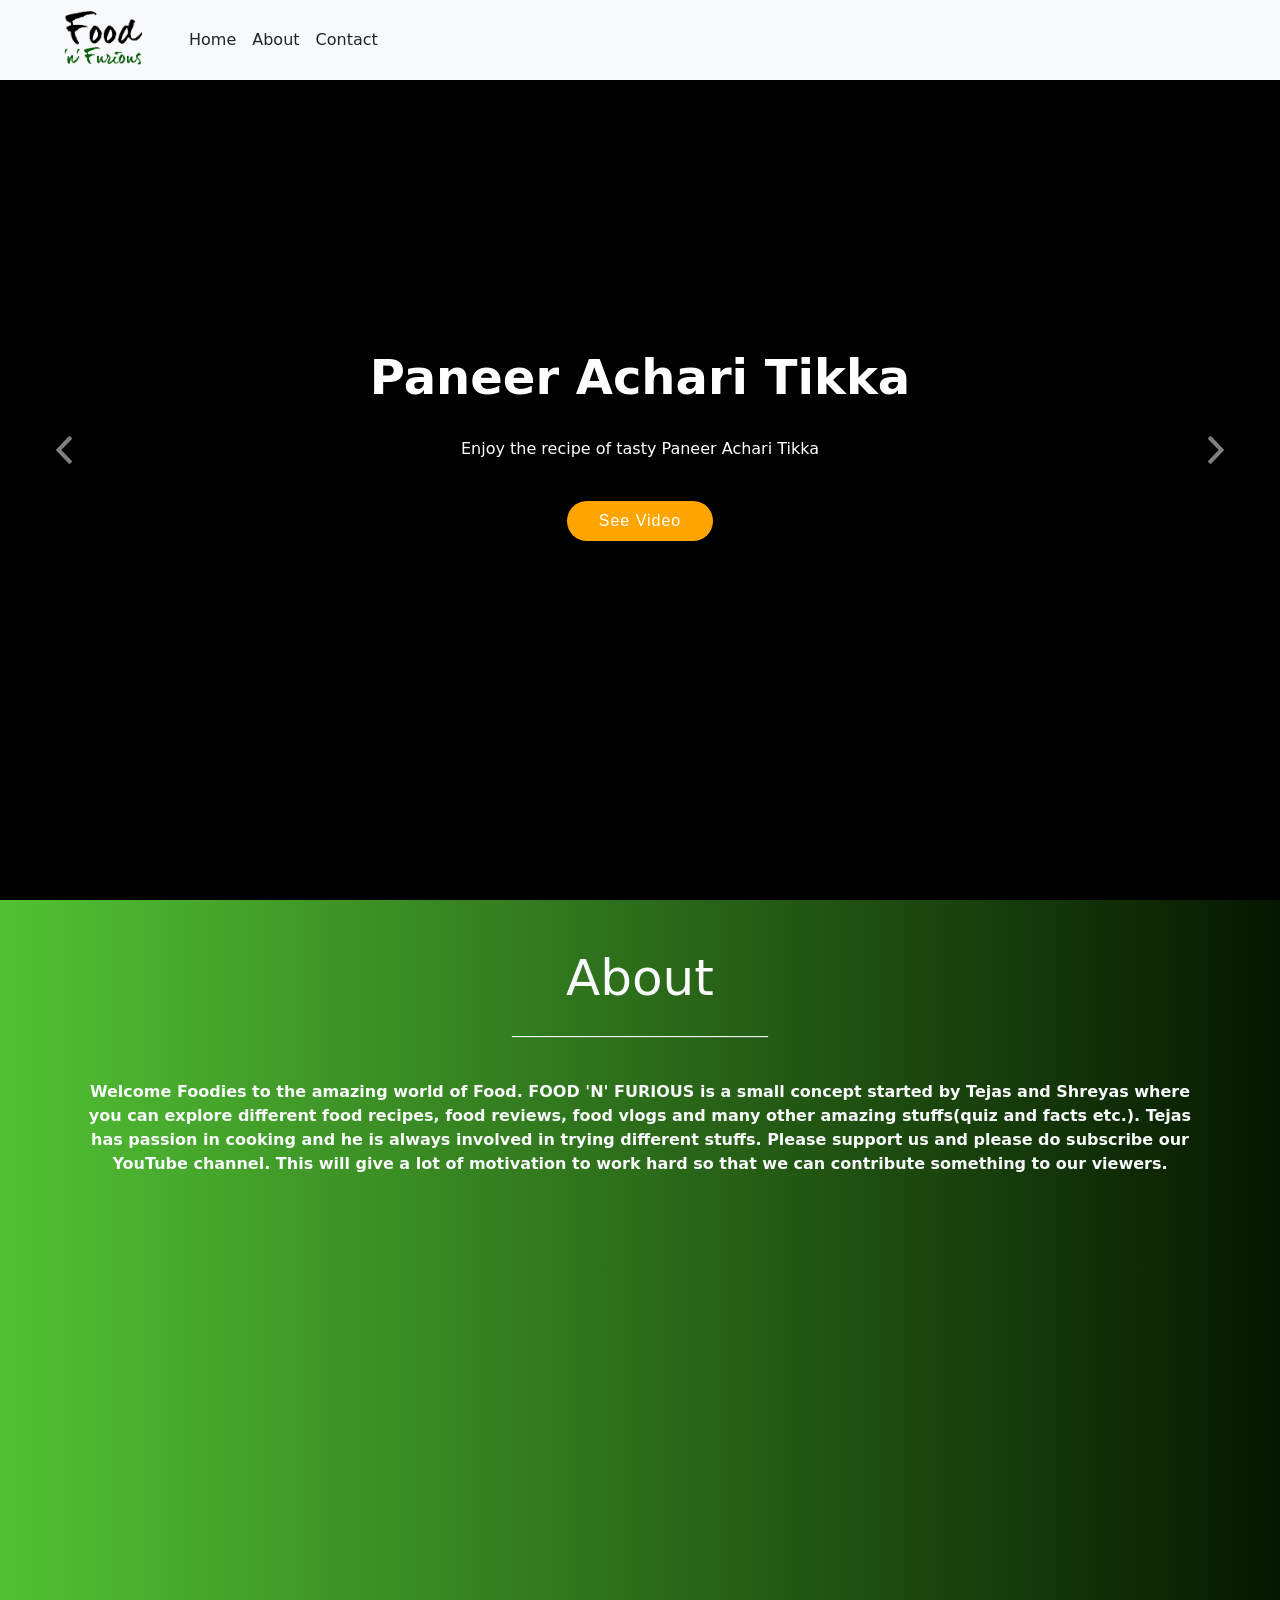
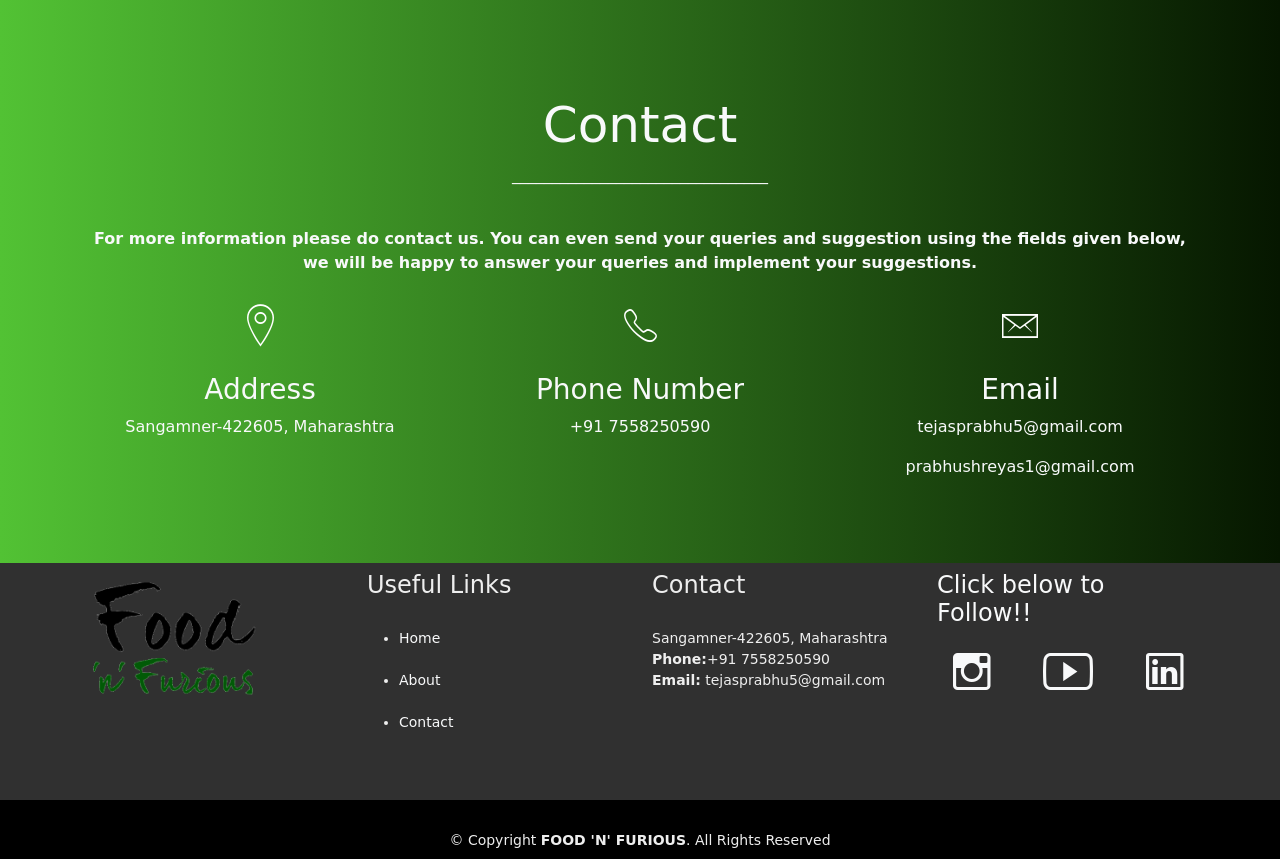
==== index.html @ a06e16e0 "second commit" ====
<!DOCTYPE html>

<html>
<head>
<meta charset="ISO-8859-1">
<title>FOOD 'N' FURIOUS: official page</title>
<link href="https://cdn.jsdelivr.net/npm/bootstrap@5.2.0/dist/css/bootstrap.min.css" rel="stylesheet" integrity="sha384-gH2yIJqKdNHPEq0n4Mqa/HGKIhSkIHeL5AyhkYV8i59U5AR6csBvApHHNl/vI1Bx" crossorigin="anonymous">
<script src="https://cdn.jsdelivr.net/npm/bootstrap@5.2.0/dist/js/bootstrap.bundle.min.js" integrity="sha384-A3rJD856KowSb7dwlZdYEkO39Gagi7vIsF0jrRAoQmDKKtQBHUuLZ9AsSv4jD4Xa" crossorigin="anonymous"></script>
<link href="lib/font-awesome/css/font-awesome.min.css" rel="stylesheet">
<link href="lib/animate/animate.min.css" rel="stylesheet">
<link href="lib/ionicons/css/ionicons.min.css" rel="stylesheet">
<link href="lib/owlcarousel/assets/owl.carousel.min.css" rel="stylesheet">
<link href="lib/lightbox/css/lightbox.min.css" rel="stylesheet">
<link rel="stylesheet" href="css/home_style.css">
<link rel="shortcut icon"  href="images/logo.png"
type="image/x-icon">
</head>
<body class="b">


<nav class="navbar navbar-expand-lg navbar-light bg-light fixed-top s">
   <a href="#" class="navbar-brand">
      <!-- Logo Image -->
      <img src="images/logo.png" width="125" alt="" class="m">
      </a>
       
	<div  class="collapse navbar-collapse ">
      <ul class="navbar-nav ml-auto">
        <li class="nav-item active "><a href="#" class="nav-link text-dark ">Home</a></li>
        <li class="nav-item"><a href="#about" class="nav-link text-dark">About</a></li>
        <li class="nav-item"><a href="#contact" class="nav-link text-dark">Contact</a></li>
        </ul>
		
		 <ul class="navbar-nav t">
        
        <li class="nav-item"><a href="https://www.instagram.com/_food_n_furious/" target="_blank" class="n text-dark"><i class="icon ion-social-instagram-outline"></i></a></li>
		<li class="nav-item"> <a href="https://www.youtube.com/channel/UCyVfGgOGyTGRfE5dFsFjBvA"  target="_blank" class="n text-dark ms-3 "><i class="icon ion-social-youtube-outline"></i></a></li>
		<li class="nav-item"> <a href="https://www.linkedin.com/in/tejas-prabhu-1943ba1aa/"  target="_blank" class="n text-dark ms-3 "><i class="icon ion-social-linkedin-outline"></i></a></li>
      </ul>
    </div>
     
</nav>

<section id="intro">
    <div class="intro-container">
      <div id="introCarousel" class="carousel  slide carousel-fade" data-ride="carousel">

        <ol class="carousel-indicators"></ol>

        <div class="carousel-inner" role="listbox">

          <div class="carousel-item active">
            <div class="carousel-background"><img src="images/33.jpg" alt="" class="img-fluid"></div>
            <div class="carousel-container">
              <div class="carousel-content">
                <h2>Paneer Achari Tikka</h2>
                <p>Enjoy the recipe of tasty Paneer Achari Tikka</p>
                <a href="https://www.youtube.com/watch?v=S5oIEI8wuf8" target="_blank" class="btn-get-started scrollto text-decoration-none">See Video</a>
              </div>
            </div>
          </div>

          <div class="carousel-item">
            <div class="carousel-background"><img src="images/44.jpg" alt="" class="img-fluid"></div>
            <div class="carousel-container">
              <div class="carousel-content">
                <h2>Aloo Toast</h2>
                <p>A quick to cook snacks for you!!</p>
                <a href="https://www.youtube.com/watch?v=5kP2rYjZ4SU" target="_blank" class="btn-get-started scrollto text-decoration-none">See Video</a>
              </div>
            </div>
          </div>

          <div class="carousel-item">
            <div class="carousel-background"><img src="images/11.jpg" alt="" class="img-fluid"></div>
            <div class="carousel-container">
              <div class="carousel-content">
                <h2>Cheesy Pav Fusion with Onion Rings</h2>
                <p>To watch more such amazing contents, please subscribe my YouTube channel!!</p>
                <a href="https://www.youtube.com/watch?v=IRTExkIn5SM" target="_blank" class="btn-get-started scrollto text-decoration-none">See Video</a>
              </div>
            </div>
          </div>

      

        <a class="carousel-control-prev" href="#introCarousel" role="button" data-slide="prev">
          <span class="carousel-control-prev-icon ion-chevron-left" aria-hidden="true"></span>
          <span class="sr-only">Previous</span>
        </a>

        <a class="carousel-control-next" href="#introCarousel" role="button" data-slide="next">
          <span class="carousel-control-next-icon ion-chevron-right" aria-hidden="true"></span>
          <span class="sr-only">Next</span>
        </a>

      </div>
    </div>
  </section>
  
  
  
  <section id="about" class="mt-5">
      <div class="container">

        <header class="section-header">
          <h2 class="text-light text-center d">About</h2>
           <p class="text-light text-center ">________________________________</p><br>
          <p class="text-light text-center"><strong>Welcome Foodies to the amazing world of Food. FOOD 'N' FURIOUS is a small concept started by Tejas and Shreyas where you can explore different food recipes, food reviews, food vlogs and many other amazing stuffs(quiz and facts etc.).
           Tejas has passion in cooking and he is always involved in trying different stuffs.
Please support us and please do subscribe our YouTube channel. This will give a lot of motivation to work hard so that we can contribute something to our viewers.</strong></p>
        </header><br><br>
        </div>
        <div class="text-center">
        <iframe width="1000" height="400" src="https://www.youtube.com/embed/H2Q9Q1KKdyw">
</iframe>
	</div>
    </section>
    
    
    
     <section id="contact" class="mt-5" >
      <div class="container">

        <div class="section-header">
          <h2 class="text-light text-center d">Contact</h2>
          <p class="text-light text-center ">________________________________</p><br>
<p class="text-light text-center"><strong>For more information please do contact us. You can even send your queries and suggestion using the fields given below, we will be happy to answer your queries and implement your suggestions.</strong></p>
        </div>

        <div class="row contact-info">

          <div class="col-md-4">
            <div class="contact-address">
              <i class="ion-ios-location-outline"></i>
              <h3 class="text-light text-center">Address</h3>
              <address class="text-light text-center">Sangamner-422605, Maharashtra</address>

            </div>
          </div>

          <div class="col-md-4">
            <div class="contact-phone">
              <i class="ion-ios-telephone-outline"></i>
              <h3 class="text-light text-center">Phone Number</h3>
              <p class="text-light text-center">+91 7558250590</a></p>
			
            </div>
          </div>

          <div class="col-md-4">
            <div class="contact-email">
              <i class="ion-ios-email-outline"></i>
              <h3 class="text-light text-center">Email</h3>
              <p class="text-light text-center">tejasprabhu5@gmail.com</p>
			  <p class="text-light text-center">prabhushreyas1@gmail.com</p>
            </div>
          </div>

        </div>
		</div>
		</div>
		</section><br><br>
		
		
		
		<footer id="footer">
    <div class="footer-top">
      <div class="container">
        <div class="row">

          <div class="col-lg-3 col-md-6 footer-info c">
            <img src="images/logo.png" width="320" height="220" alt="" class="q img-fluid">
           </div>

          <div class="col-lg-3 col-md-6 footer-links">
            <h4 class="mt-2">Useful Links</h4><br>
            <ul >
              <li> <a class="text-decoration-none text-light" href="#">Home</a></li><br>
              <li> <a class="text-decoration-none text-light" href="#about">About</a></li><br>
              <li> <a class="text-decoration-none text-light" href="#contact">Contact</a></li><br>
              
            </ul>
          </div>

          <div class="col-lg-3 col-md-6 footer-contact">
            <h4 class="mt-2">Contact</h4><br>
            <p>
             Sangamner-422605, Maharashtra<br/>
              <strong>Phone:</strong>+91 7558250590<br>
              <strong>Email:</strong> tejasprabhu5@gmail.com<br>
            </p>
           </div>


			<div class="col-lg-3 col-md-6 footer-contact">
            <h4 class="text-light mt-2">Click below to Follow!!</h4>
           <a href="https://www.instagram.com/_food_n_furious/" target="_blank" class="d text-light ms-3"><i class="icon ion-social-instagram-outline"></i></a>
           <a href="https://www.youtube.com/channel/UCyVfGgOGyTGRfE5dFsFjBvA"  target="_blank" class="e text-light ms-5 "><i class="icon ion-social-youtube-outline"></i></a>
            <a href="https://www.linkedin.com/in/tejas-prabhu-1943ba1aa/"  target="_blank" class="e text-light ms-5 "><i class="icon ion-social-linkedin-outline"></i></a>
			
           </div>
         

        </div>
      </div>
    </div>

      
      
    
 
  </footer>
<div class="copyright pb-2">
        &copy; Copyright <strong>FOOD 'N' FURIOUS</strong>. All Rights Reserved
      </div>

 <script src="lib/jquery/jquery.min.js"></script>
  <script src="lib/jquery/jquery-migrate.min.js"></script>
  <script src="lib/bootstrap/js/bootstrap.bundle.min.js"></script>
  <script src="lib/easing/easing.min.js"></script>
  <script src="lib/superfish/hoverIntent.js"></script>
  <script src="lib/superfish/superfish.min.js"></script>
  <script src="lib/wow/wow.min.js"></script>
  <script src="lib/waypoints/waypoints.min.js"></script>
  <script src="lib/counterup/counterup.min.js"></script>
  <script src="lib/owlcarousel/owl.carousel.min.js"></script>
  <script src="lib/isotope/isotope.pkgd.min.js"></script>
  <script src="lib/lightbox/js/lightbox.min.js"></script>
  <script src="lib/touchSwipe/jquery.touchSwipe.min.js"></script>
</body>


</html>
---- css/home_style.css ----
.b{ background: linear-gradient(to right, #52c234, #061700);}

.m{margin-left: 40px;
padding-bottom:-5px;
}

.s{height: 80px;}

.t{margin-left:1000px;}

.n{font-size: 30px;
}

/*--------------------------------------------------------------
# Intro Section
--------------------------------------------------------------*/

#intro {
  display: table;
  width: 100%;
  height: 100vh;
  background: #000;
}

#intro .carousel-item {
  width: 100%;
  height: 100vh;
  background-size: cover;
  background-position: center;
  background-repeat: no-repeat;
}

#intro .carousel-item::before {
  content: '';
  background-color: rgba(0, 0, 0, 0.7);
  position: absolute;
  height: 100%;
  width: 100%;
  top: 0;
  right: 0;
  left: 0;
  bottom: 0;
}

#intro .carousel-container {
  display: -webkit-box;
  display: -webkit-flex;
  display: -ms-flexbox;
  display: flex;
  -webkit-box-pack: center;
  -webkit-justify-content: center;
  -ms-flex-pack: center;
  justify-content: center;
  -webkit-box-align: center;
  -webkit-align-items: center;
  -ms-flex-align: center;
  align-items: center;
  position: absolute;
  bottom: 0;
  top: 0;
  left: 0;
  right: 0;
}

#intro .carousel-background img {
  max-width: 100%;
}

#intro .carousel-content {
  text-align: center;
}

#intro h2 {
  color: #fff;
  margin-bottom: 30px;
  font-size: 48px;
  font-weight: 700;
}

#intro p {
  width: 80%;
  margin: 0 auto 30px auto;
  color: #fff;
}

#intro .carousel-fade {
  overflow: hidden;
}

#intro .carousel-fade .carousel-inner .carousel-item {
  transition-property: opacity;
}

#intro .carousel-fade .carousel-inner .carousel-item,
#intro .carousel-fade .carousel-inner .active.carousel-item-left,
#intro .carousel-fade .carousel-inner .active.carousel-item-right {
  opacity: 0;
}

#intro .carousel-fade .carousel-inner .active,
#intro .carousel-fade .carousel-inner .carousel-item-next.carousel-item-left,
#intro .carousel-fade .carousel-inner .carousel-item-prev.carousel-item-right {
  opacity: 1;
  transition: 0.5s;
}

#intro .carousel-fade .carousel-inner .carousel-item-next,
#intro .carousel-fade .carousel-inner .carousel-item-prev,
#intro .carousel-fade .carousel-inner .active.carousel-item-left,
#intro .carousel-fade .carousel-inner .active.carousel-item-right {
  left: 0;
  -webkit-transform: translate3d(0, 0, 0);
  transform: translate3d(0, 0, 0);
}

#intro .carousel-control-prev,
#intro .carousel-control-next {
  width: 10%;
}

#intro .carousel-control-next-icon,
#intro .carousel-control-prev-icon {
  background: none;
  font-size: 32px;
  line-height: 1;
}

#intro .carousel-indicators li {
  cursor: pointer;
}

#intro .btn-get-started {
  font-family: "Montserrat", sans-serif;
  font-weight: 500;
  font-size: 16px;
  letter-spacing: 1px;
  display: inline-block;
  padding: 8px 32px;
  border-radius: 50px;
  transition: 0.5s;
  margin: 10px;
  color: #fff;
  background: orange;
}

#intro .btn-get-started:hover {
  background: #fff;
  color: black;
}

#contact .contact-info i {
  font-size: 48px;
  display: inline-block;
  margin-bottom: 10px;
  color: white;
}

#contact .contact-info {
  margin-bottom: 20px;
  text-align: center;
}



/*--------------------------------------------------------------
# Footer
--------------------------------------------------------------*/

#footer {
  background: #303030;
  padding: 0 0 30px 0;
  color: #eee;
  font-size: 14px;
  
}



.copyright {
  text-align: center;
  padding-top: 30px;
  background: #000;
  color: #eee;
  font-size: 14px;
}

.d{font-size: 50px;
}

.e{font-size: 50px;
margin-left:20px;
}

.q{margin-left:-40px;}
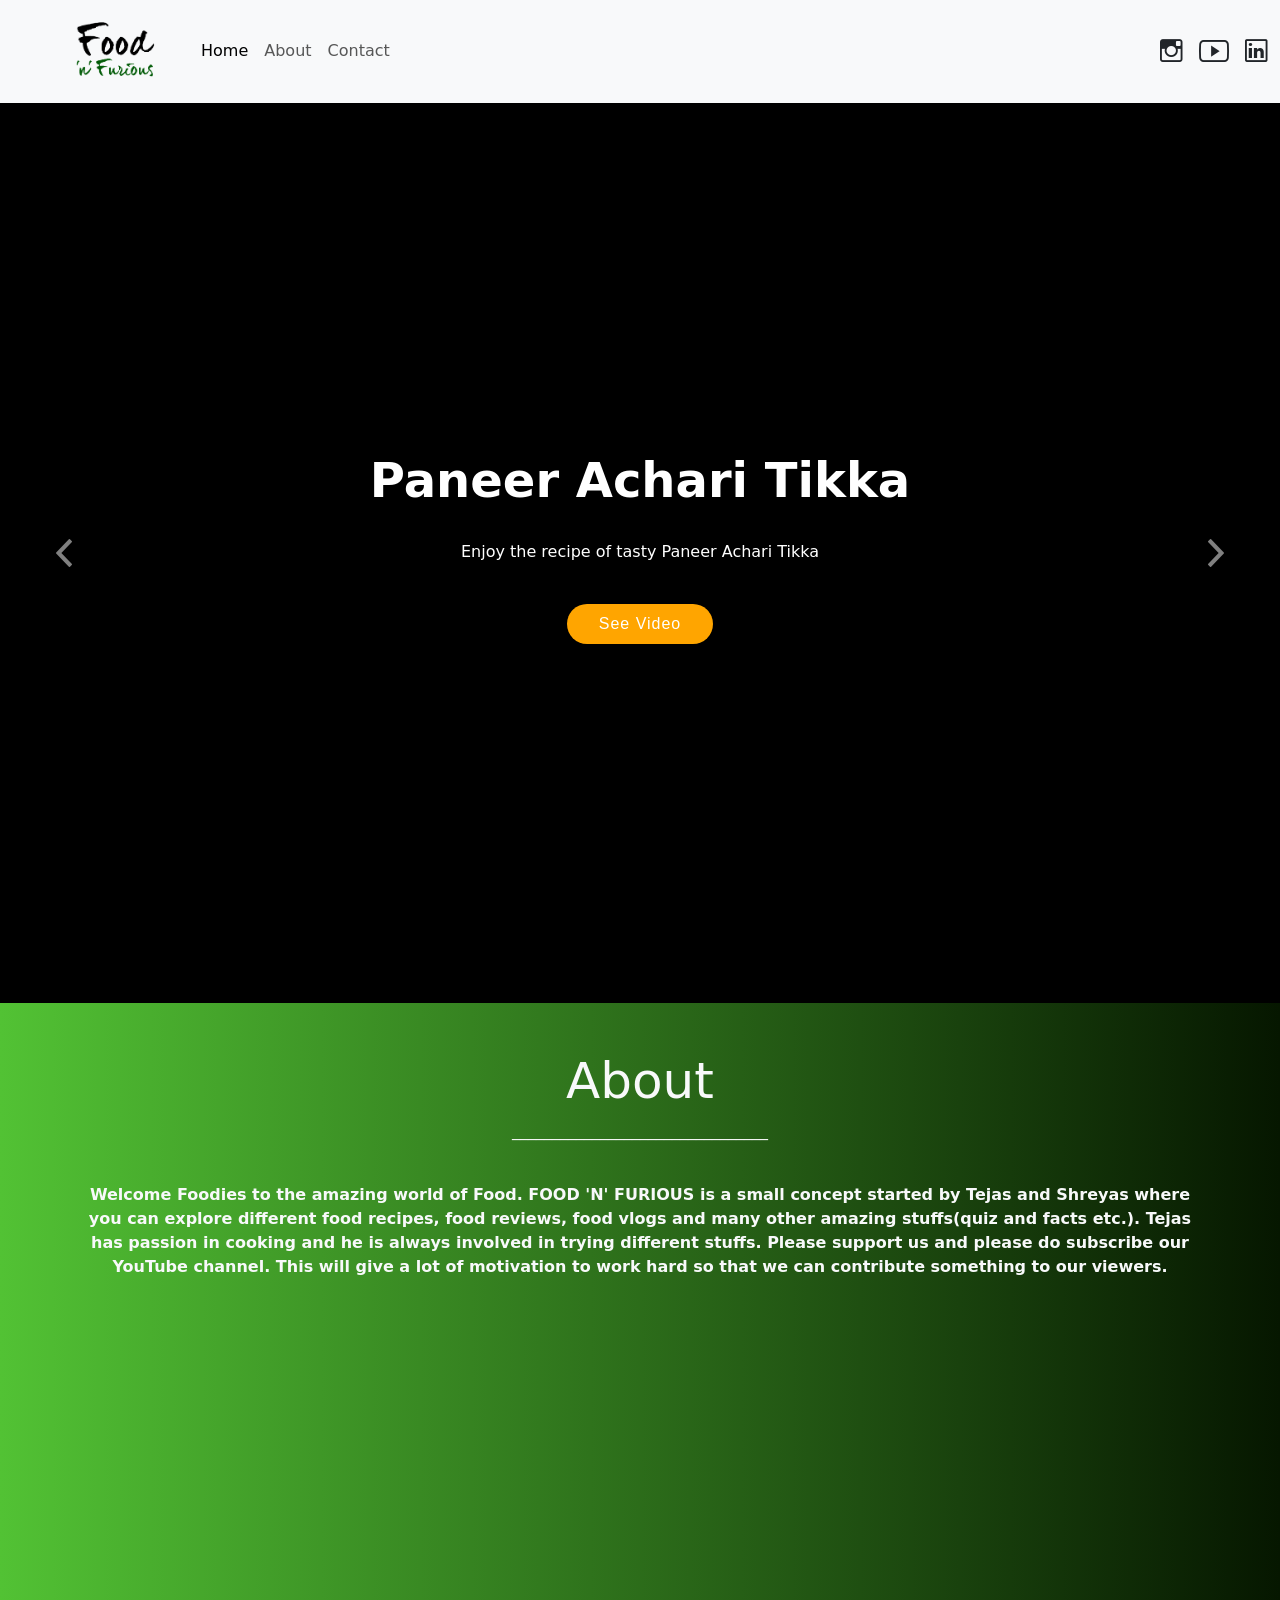
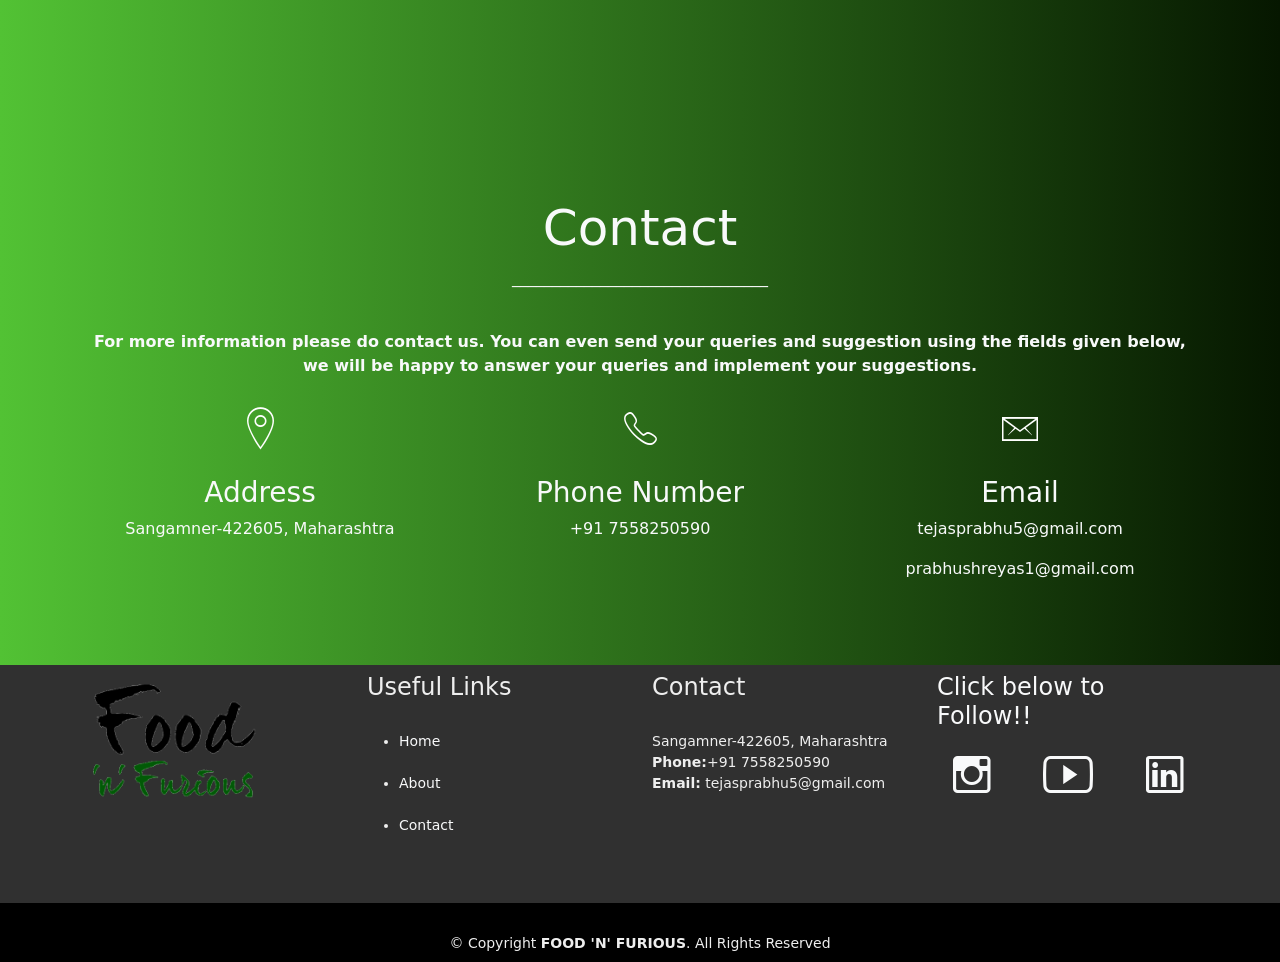
==== commit adba6286: "third commit" ====
--- a/index.html
+++ b/index.html
@@ -18,28 +18,32 @@
 <body class="b">
 
 
-<nav class="navbar navbar-expand-lg navbar-light bg-light fixed-top s">
-   <a href="#" class="navbar-brand">
+
+    <nav class="navbar navbar-expand-lg navbar-light bg-light">
+        <div class="container-fluid">
+               <a href="#" class="navbar-brand">
       <!-- Logo Image -->
       <img src="images/logo.png" width="125" alt="" class="m">
       </a>
-       
-	<div  class="collapse navbar-collapse ">
-      <ul class="navbar-nav ml-auto">
-        <li class="nav-item active "><a href="#" class="nav-link text-dark ">Home</a></li>
-        <li class="nav-item"><a href="#about" class="nav-link text-dark">About</a></li>
-        <li class="nav-item"><a href="#contact" class="nav-link text-dark">Contact</a></li>
-        </ul>
-		
-		 <ul class="navbar-nav t">
-        
-        <li class="nav-item"><a href="https://www.instagram.com/_food_n_furious/" target="_blank" class="n text-dark"><i class="icon ion-social-instagram-outline"></i></a></li>
-		<li class="nav-item"> <a href="https://www.youtube.com/channel/UCyVfGgOGyTGRfE5dFsFjBvA"  target="_blank" class="n text-dark ms-3 "><i class="icon ion-social-youtube-outline"></i></a></li>
-		<li class="nav-item"> <a href="https://www.linkedin.com/in/tejas-prabhu-1943ba1aa/"  target="_blank" class="n text-dark ms-3 "><i class="icon ion-social-linkedin-outline"></i></a></li>
-      </ul>
-    </div>
-     
-</nav>
+            <button type="button" class="navbar-toggler" data-bs-toggle="collapse" data-bs-target="#navbarCollapse">
+                <span class="navbar-toggler-icon"></span>
+            </button>
+            <div class="collapse navbar-collapse" id="navbarCollapse">
+                <div class="navbar-nav">
+                    <a href="#" class="nav-item nav-link active">Home</a>
+                    <a href="#about" class="nav-item nav-link">About</a>
+                    <a href="#contact" class="nav-item nav-link">Contact</a>
+                </div>
+                <div class="navbar-nav ms-auto">
+                    <a href="https://www.instagram.com/_food_n_furious/" target="_blank" class="n text-dark"><i class="icon ion-social-instagram-outline"></i></a>
+				 <a href="https://www.youtube.com/channel/UCyVfGgOGyTGRfE5dFsFjBvA"  target="_blank" class="n text-dark ms-3 "><i class="icon ion-social-youtube-outline"></i></a>
+				  <a href="https://www.linkedin.com/in/tejas-prabhu-1943ba1aa/"  target="_blank" class="n text-dark ms-3 "><i class="icon ion-social-linkedin-outline"></i></a>
+				 
+                </div>
+            </div>
+        </div>
+    </nav>
+
 
 <section id="intro">
     <div class="intro-container">
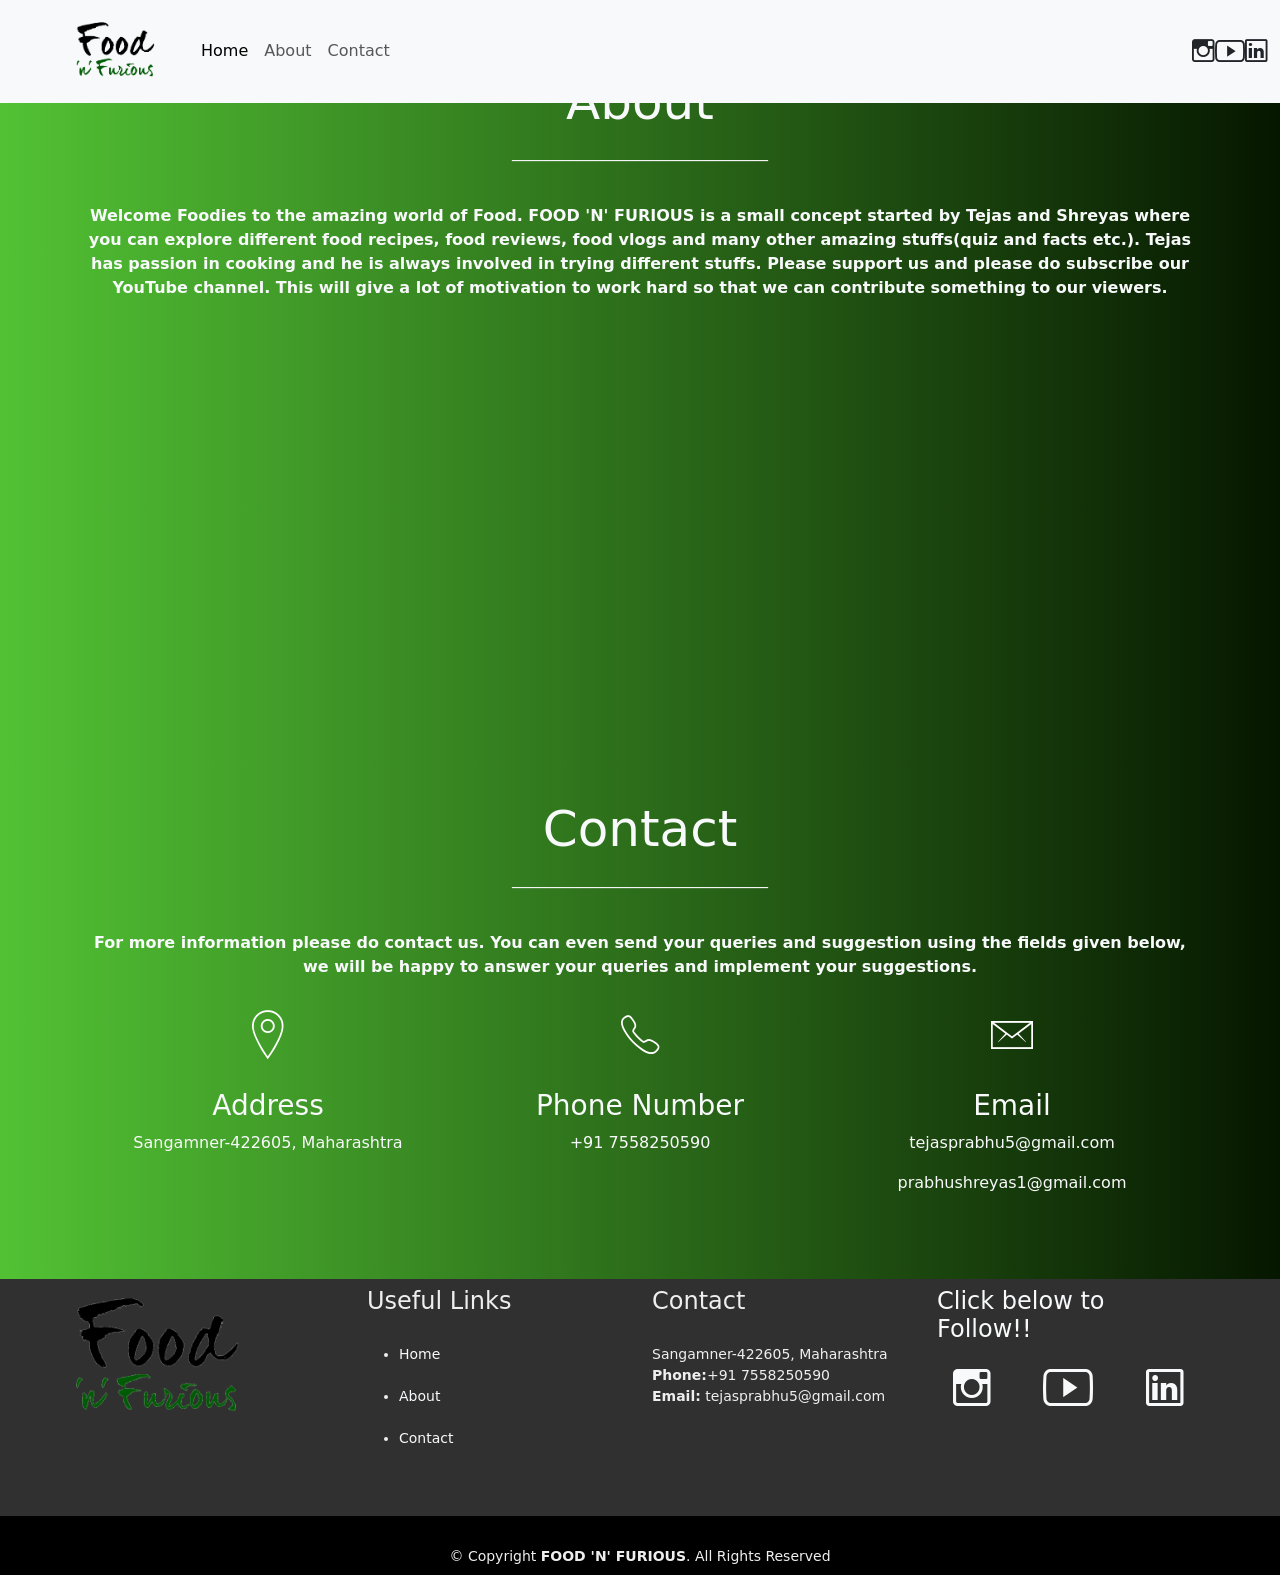
==== commit 4ba66d59: "fourth commit" ====
--- a/index.html
+++ b/index.html
@@ -19,7 +19,7 @@
 
 
 
-    <nav class="navbar navbar-expand-lg navbar-light bg-light">
+    <nav class="navbar navbar-expand-lg navbar-light bg-light fixed-top">
         <div class="container-fluid">
                <a href="#" class="navbar-brand">
       <!-- Logo Image -->
@@ -36,8 +36,8 @@
                 </div>
                 <div class="navbar-nav ms-auto">
                     <a href="https://www.instagram.com/_food_n_furious/" target="_blank" class="n text-dark"><i class="icon ion-social-instagram-outline"></i></a>
-				 <a href="https://www.youtube.com/channel/UCyVfGgOGyTGRfE5dFsFjBvA"  target="_blank" class="n text-dark ms-3 "><i class="icon ion-social-youtube-outline"></i></a>
-				  <a href="https://www.linkedin.com/in/tejas-prabhu-1943ba1aa/"  target="_blank" class="n text-dark ms-3 "><i class="icon ion-social-linkedin-outline"></i></a>
+				 <a href="https://www.youtube.com/channel/UCyVfGgOGyTGRfE5dFsFjBvA"  target="_blank" class="n text-dark "><i class="icon ion-social-youtube-outline"></i></a>
+				  <a href="https://www.linkedin.com/in/tejas-prabhu-1943ba1aa/"  target="_blank" class="n text-dark  "><i class="icon ion-social-linkedin-outline"></i></a>
 				 
                 </div>
             </div>
@@ -114,12 +114,11 @@
            Tejas has passion in cooking and he is always involved in trying different stuffs.
 Please support us and please do subscribe our YouTube channel. This will give a lot of motivation to work hard so that we can contribute something to our viewers.</strong></p>
         </header><br><br>
-        </div>
-        <div class="text-center">
-        <iframe width="1000" height="400" src="https://www.youtube.com/embed/H2Q9Q1KKdyw">
+        
+	<div class="text-center">
+        <iframe width="70%" height="380" src="https://www.youtube.com/embed/H2Q9Q1KKdyw">
 </iframe>
 	</div>
-    </section>
     
     
     
@@ -173,8 +172,8 @@
       <div class="container">
         <div class="row">
 
-          <div class="col-lg-3 col-md-6 footer-info c">
-            <img src="images/logo.png" width="320" height="220" alt="" class="q img-fluid">
+          <div class="col-lg-3 col-md-6 footer-info ">
+            <img src="images/logo.png" width="200%" height="auto" alt="" class="q img-fluid">
            </div>
 
           <div class="col-lg-3 col-md-6 footer-links">
--- a/css/home_style.css
+++ b/css/home_style.css
@@ -18,13 +18,13 @@
 #intro {
   display: table;
   width: 100%;
-  height: 100vh;
+  height: auto;
   background: #000;
 }
 
 #intro .carousel-item {
   width: 100%;
-  height: 100vh;
+  height: auto;
   background-size: cover;
   background-position: center;
   background-repeat: no-repeat;
@@ -149,7 +149,7 @@
 }
 
 #contact .contact-info i {
-  font-size: 48px;
+  font-size: 350%;
   display: inline-block;
   margin-bottom: 10px;
   color: white;
@@ -191,4 +191,4 @@
 margin-left:20px;
 }
 
-.q{margin-left:-40px;}
+.q{margin-left:-22%;}
